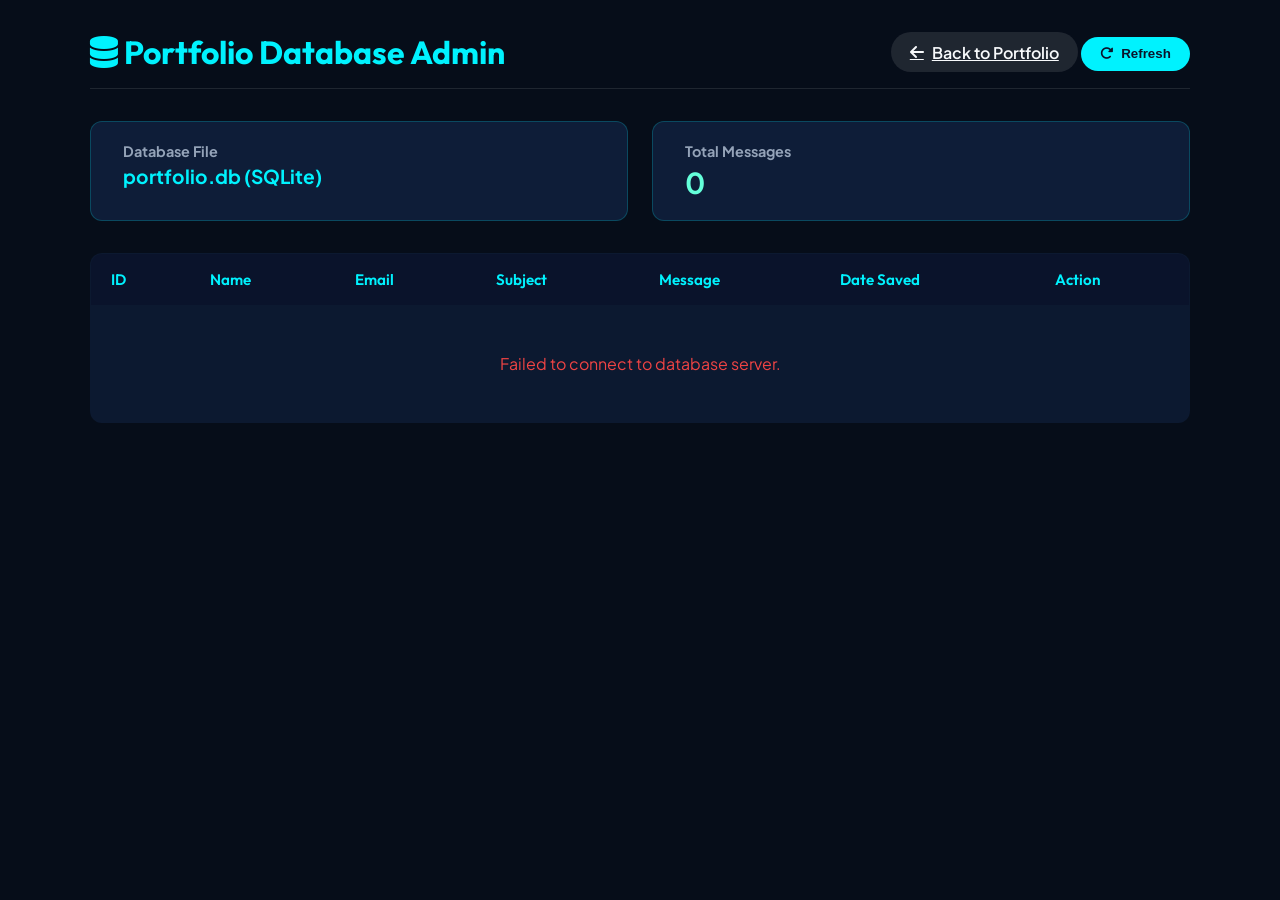
==== admin.html @ b30ba855 "First commit" ====
<!DOCTYPE html>
<html lang="en">
<head>
  <meta charset="UTF-8">
  <meta name="viewport" content="width=device-width, initial-scale=1.0">
  <title>Admin Panel - Sultan Mahdit Portfolio DB</title>
  <link rel="icon" type="image/png" href="assets/images/favicon.png">
  <link href="https://fonts.googleapis.com/css2?family=Outfit:wght@400;600;700&family=Plus+Jakarta+Sans:wght@400;500;600&display=swap" rel="stylesheet">
  <link rel="stylesheet" href="https://cdnjs.cloudflare.com/ajax/libs/font-awesome/6.4.0/css/all.min.css">
  <style>
    * { box-sizing: border-box; margin: 0; padding: 0; }
    body {
      font-family: 'Plus Jakarta Sans', sans-serif;
      background: #060d19;
      color: #f8fafc;
      padding: 2rem;
    }
    .admin-container {
      max-width: 1100px;
      margin: 0 auto;
    }
    header {
      display: flex;
      justify-content: space-between;
      align-items: center;
      margin-bottom: 2rem;
      padding-bottom: 1rem;
      border-bottom: 1px solid rgba(255, 255, 255, 0.1);
    }
    h1 { font-family: 'Outfit', sans-serif; font-size: 2rem; color: #00f2fe; }
    .btn {
      background: #00f2fe;
      color: #0b132b;
      border: none;
      padding: 0.6rem 1.2rem;
      border-radius: 20px;
      font-weight: 600;
      cursor: pointer;
      display: inline-flex;
      align-items: center;
      gap: 0.5rem;
    }
    .btn-secondary {
      background: rgba(255, 255, 255, 0.1);
      color: #f8fafc;
    }
    .stats-bar {
      display: flex;
      gap: 1.5rem;
      margin-bottom: 2rem;
    }
    .stat-box {
      background: rgba(17, 34, 64, 0.8);
      border: 1px solid rgba(0, 242, 254, 0.2);
      padding: 1.25rem 2rem;
      border-radius: 12px;
      flex: 1;
    }
    .stat-box h3 { font-size: 0.9rem; color: #94a3b8; margin-bottom: 0.25rem; }
    .stat-box p { font-size: 1.8rem; font-weight: 700; color: #64ffda; }
    table {
      width: 100%;
      border-collapse: collapse;
      background: rgba(17, 34, 64, 0.6);
      border-radius: 12px;
      overflow: hidden;
      border: 1px solid rgba(255, 255, 255, 0.1);
    }
    th, td {
      padding: 1rem 1.25rem;
      text-align: left;
    }
    th {
      background: rgba(11, 19, 43, 0.9);
      font-family: 'Outfit', sans-serif;
      color: #00f2fe;
      font-weight: 600;
      font-size: 0.95rem;
    }
    tr:nth-child(even) { background: rgba(255, 255, 255, 0.02); }
    tr:hover { background: rgba(0, 242, 254, 0.05); }
    .btn-danger {
      background: rgba(239, 68, 68, 0.2);
      color: #ef4444;
      border: 1px solid #ef4444;
      padding: 0.3rem 0.75rem;
      border-radius: 6px;
      cursor: pointer;
      font-size: 0.85rem;
    }
    .btn-danger:hover { background: #ef4444; color: #fff; }
    .empty-state { text-align: center; padding: 3rem; color: #94a3b8; }
  </style>
</head>
<body>
  <div class="admin-container">
    <header>
      <h1><i class="fa-solid fa-database"></i> Portfolio Database Admin</h1>
      <div>
        <a href="/" class="btn btn-secondary"><i class="fa-solid fa-arrow-left"></i> Back to Portfolio</a>
        <button class="btn" onclick="fetchMessages()"><i class="fa-solid fa-rotate-right"></i> Refresh</button>
      </div>
    </header>

    <div class="stats-bar">
      <div class="stat-box">
        <h3>Database File</h3>
        <p style="font-size: 1.2rem; color: #00f2fe;">portfolio.db (SQLite)</p>
      </div>
      <div class="stat-box">
        <h3>Total Messages</h3>
        <p id="total-count">0</p>
      </div>
    </div>

    <table>
      <thead>
        <tr>
          <th>ID</th>
          <th>Name</th>
          <th>Email</th>
          <th>Subject</th>
          <th>Message</th>
          <th>Date Saved</th>
          <th>Action</th>
        </tr>
      </thead>
      <tbody id="messages-tbody">
        <tr>
          <td colspan="7" class="empty-state"><i class="fa-solid fa-spinner fa-spin"></i> Loading messages from database...</td>
        </tr>
      </tbody>
    </table>
  </div>

  <script>
    async function fetchMessages() {
      const tbody = document.getElementById('messages-tbody');
      const countEl = document.getElementById('total-count');
      try {
        const res = await fetch('/api/messages');
        const data = await res.json();
        
        if (data.success) {
          countEl.textContent = data.messages.length;
          if (data.messages.length === 0) {
            tbody.innerHTML = '<tr><td colspan="7" class="empty-state">No messages stored in the database yet. Send a test message from the contact form!</td></tr>';
            return;
          }

          tbody.innerHTML = data.messages.map(msg => `
            <tr>
              <td><strong>#${msg.id}</strong></td>
              <td>${escapeHTML(msg.name)}</td>
              <td><a href="mailto:${escapeHTML(msg.email)}" style="color: #00f2fe;">${escapeHTML(msg.email)}</a></td>
              <td>${escapeHTML(msg.subject)}</td>
              <td style="max-width: 300px; word-break: break-word;">${escapeHTML(msg.message)}</td>
              <td style="font-size: 0.85rem; color: #94a3b8;">${new Date(msg.created_at).toLocaleString()}</td>
              <td>
                <button class="btn-danger" onclick="deleteMessage(${msg.id})">
                  <i class="fa-solid fa-trash"></i> Delete
                </button>
              </td>
            </tr>
          `).join('');
        }
      } catch (err) {
        tbody.innerHTML = '<tr><td colspan="7" class="empty-state" style="color: #ef4444;">Failed to connect to database server.</td></tr>';
      }
    }

    async function deleteMessage(id) {
      if (!confirm(`Are you sure you want to delete message #${id}?`)) return;
      try {
        const res = await fetch(`/api/messages/${id}`, { method: 'DELETE' });
        const data = await res.json();
        if (data.success) {
          fetchMessages();
        }
      } catch (err) {
        alert('Failed to delete message.');
      }
    }

    function escapeHTML(str) {
      return String(str).replace(/[&<>"']/g, m => ({ '&': '&amp;', '<': '&lt;', '>': '&gt;', '"': '&quot;', "'": '&#39;' }[m]));
    }

    document.addEventListener('DOMContentLoaded', fetchMessages);
  </script>
</body>
</html>
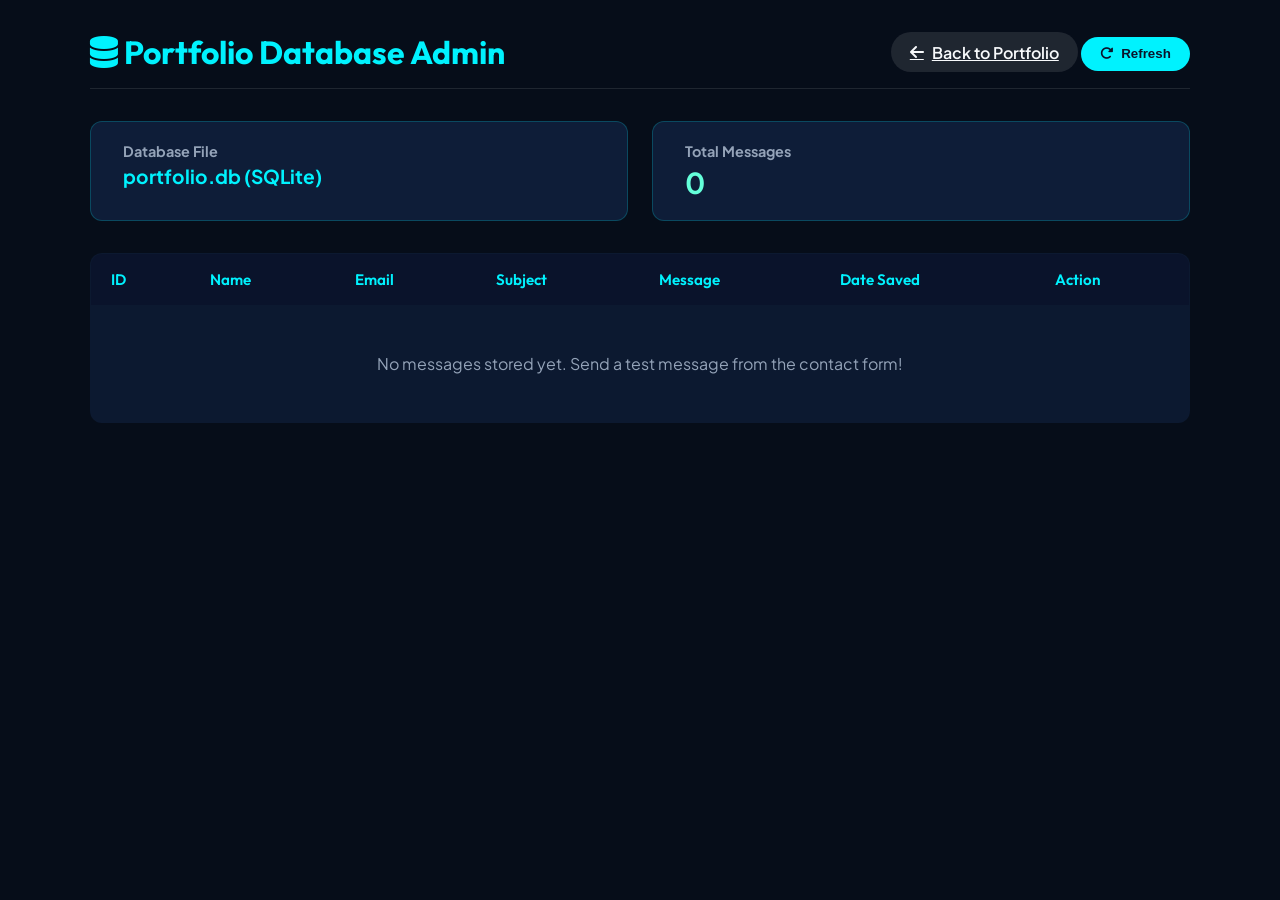
==== commit c0c1f075: "Updated live cloud storage and admin panel" ====
--- a/admin.html
+++ b/admin.html
@@ -137,49 +137,108 @@
     async function fetchMessages() {
       const tbody = document.getElementById('messages-tbody');
       const countEl = document.getElementById('total-count');
+      let messages = [];
+      let isLocalFallback = false;
+
       try {
         const res = await fetch('/api/messages');
-        const data = await res.json();
-        
-        if (data.success) {
-          countEl.textContent = data.messages.length;
-          if (data.messages.length === 0) {
-            tbody.innerHTML = '<tr><td colspan="7" class="empty-state">No messages stored in the database yet. Send a test message from the contact form!</td></tr>';
-            return;
+        if (res.ok) {
+          const contentType = res.headers.get('content-type');
+          if (contentType && contentType.includes('application/json')) {
+            const data = await res.json();
+            if (data.success && Array.isArray(data.messages)) {
+              messages = data.messages;
+            }
           }
-
-          tbody.innerHTML = data.messages.map(msg => `
-            <tr>
-              <td><strong>#${msg.id}</strong></td>
-              <td>${escapeHTML(msg.name)}</td>
-              <td><a href="mailto:${escapeHTML(msg.email)}" style="color: #00f2fe;">${escapeHTML(msg.email)}</a></td>
-              <td>${escapeHTML(msg.subject)}</td>
-              <td style="max-width: 300px; word-break: break-word;">${escapeHTML(msg.message)}</td>
-              <td style="font-size: 0.85rem; color: #94a3b8;">${new Date(msg.created_at).toLocaleString()}</td>
-              <td>
-                <button class="btn-danger" onclick="deleteMessage(${msg.id})">
-                  <i class="fa-solid fa-trash"></i> Delete
-                </button>
-              </td>
-            </tr>
-          `).join('');
         }
       } catch (err) {
-        tbody.innerHTML = '<tr><td colspan="7" class="empty-state" style="color: #ef4444;">Failed to connect to database server.</td></tr>';
+        console.warn('API backend unavailable, using localStorage messages fallback');
       }
+
+      // If no server messages, query Cloud Database & LocalStorage
+      if (messages.length === 0) {
+        try {
+          const cloudRes = await fetch('https://api.restful-api.dev/objects');
+          if (cloudRes.ok) {
+            const cloudItems = await cloudRes.json();
+            if (Array.isArray(cloudItems)) {
+              const portfolioMsgs = cloudItems
+                .filter(item => item.name === "SULTAN_MAHDIT_PORTFOLIO_MSG" && item.data)
+                .map(item => ({
+                  cloudId: item.id,
+                  id: item.data.id || item.id,
+                  name: item.data.name,
+                  email: item.data.email,
+                  subject: item.data.subject,
+                  message: item.data.message,
+                  created_at: item.data.created_at || new Date().toISOString()
+                }));
+              messages = portfolioMsgs;
+            }
+          }
+        } catch (e) {
+          console.warn('Cloud DB fetch failed:', e);
+        }
+
+        // Combine with localStorage if any
+        try {
+          const localData = JSON.parse(localStorage.getItem('portfolio_messages') || '[]');
+          if (Array.isArray(localData) && localData.length > 0) {
+            // merge unique by id
+            localData.forEach(lm => {
+              if (!messages.some(m => String(m.id) === String(lm.id))) {
+                messages.push(lm);
+              }
+            });
+          }
+        } catch (e) {}
+      }
+
+      countEl.textContent = messages.length;
+
+      if (messages.length === 0) {
+        tbody.innerHTML = '<tr><td colspan="7" class="empty-state">No messages stored yet. Send a test message from the contact form!</td></tr>';
+        return;
+      }
+
+      tbody.innerHTML = messages.map(msg => `
+        <tr>
+          <td><strong>#${String(msg.id).slice(-6)}</strong></td>
+          <td>${escapeHTML(msg.name)}</td>
+          <td><a href="mailto:${escapeHTML(msg.email)}" style="color: #00f2fe;">${escapeHTML(msg.email)}</a></td>
+          <td>${escapeHTML(msg.subject)}</td>
+          <td style="max-width: 300px; word-break: break-word;">${escapeHTML(msg.message)}</td>
+          <td style="font-size: 0.85rem; color: #94a3b8;">${new Date(msg.created_at).toLocaleString()}</td>
+          <td>
+            <button class="btn-danger" onclick="deleteMessage('${msg.cloudId || msg.id}')">
+              <i class="fa-solid fa-trash"></i> Delete
+            </button>
+          </td>
+        </tr>
+      `).join('');
     }
 
     async function deleteMessage(id) {
-      if (!confirm(`Are you sure you want to delete message #${id}?`)) return;
-      try {
-        const res = await fetch(`/api/messages/${id}`, { method: 'DELETE' });
-        const data = await res.json();
-        if (data.success) {
-          fetchMessages();
-        }
-      } catch (err) {
-        alert('Failed to delete message.');
-      }
+      if (!confirm(`Are you sure you want to delete this message?`)) return;
+      
+      // 1. Attempt server delete
+      try {
+        await fetch(`/api/messages/${id}`, { method: 'DELETE' });
+      } catch (e) {}
+
+      // 2. Attempt Cloud DB delete
+      try {
+        await fetch(`https://api.restful-api.dev/objects/${id}`, { method: 'DELETE' });
+      } catch (e) {}
+
+      // 3. Delete from localStorage fallback
+      try {
+        let localData = JSON.parse(localStorage.getItem('portfolio_messages') || '[]');
+        localData = localData.filter(m => String(m.id) !== String(id) && String(m.cloudId) !== String(id));
+        localStorage.setItem('portfolio_messages', JSON.stringify(localData));
+      } catch (e) {}
+
+      fetchMessages();
     }
 
     function escapeHTML(str) {
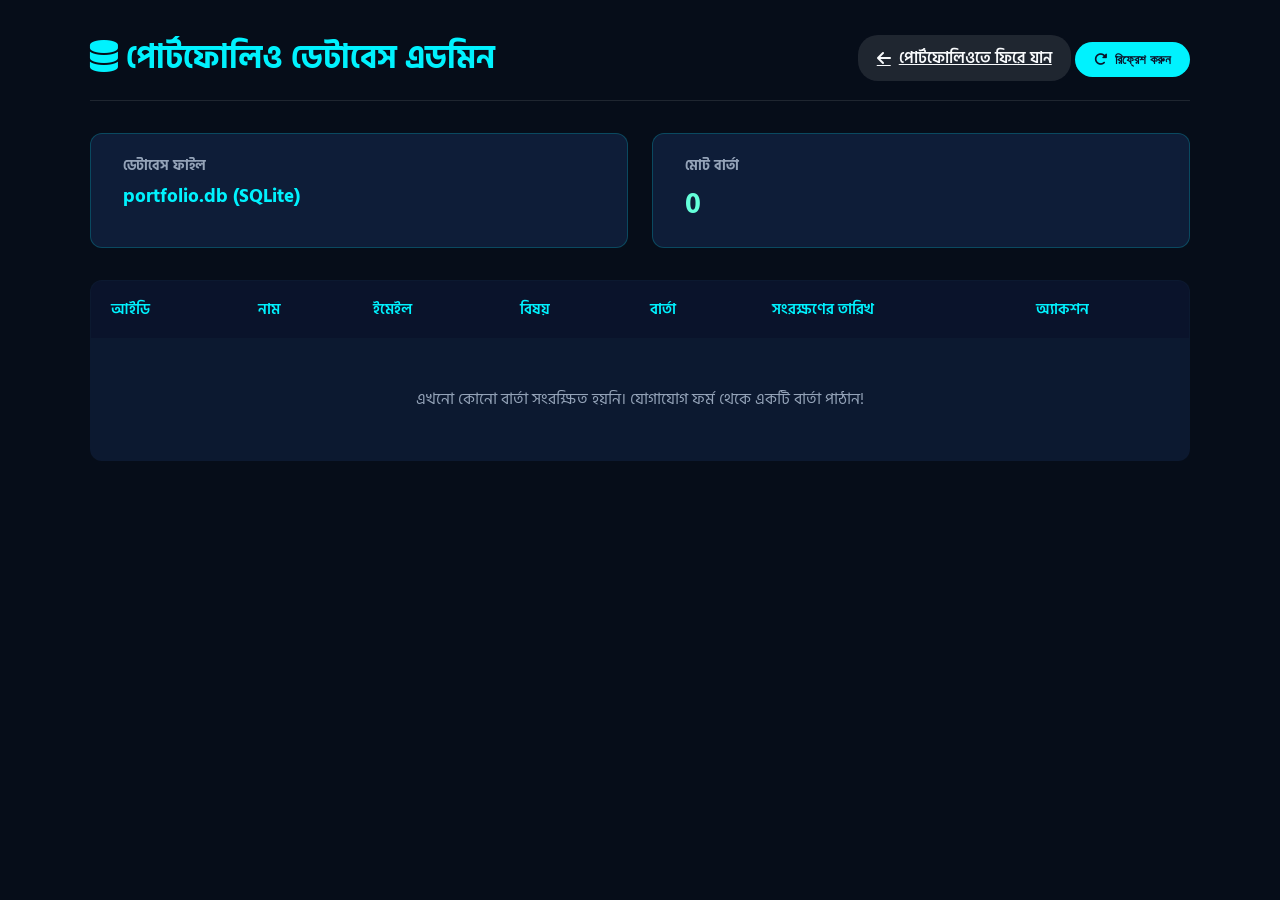
==== commit d9801498: "Update website content to Bangla language and update profile image" ====
--- a/admin.html
+++ b/admin.html
@@ -1,16 +1,16 @@
 <!DOCTYPE html>
-<html lang="en">
+<html lang="bn">
 <head>
   <meta charset="UTF-8">
   <meta name="viewport" content="width=device-width, initial-scale=1.0">
-  <title>Admin Panel - Sultan Mahdit Portfolio DB</title>
+  <title>এডমিন প্যানেল - সুলতান মাহদিত পোর্টফোলিও ডেটাবেস</title>
   <link rel="icon" type="image/png" href="assets/images/favicon.png">
-  <link href="https://fonts.googleapis.com/css2?family=Outfit:wght@400;600;700&family=Plus+Jakarta+Sans:wght@400;500;600&display=swap" rel="stylesheet">
+  <link href="https://fonts.googleapis.com/css2?family=Hind+Siliguri:wght@400;600;700&family=Outfit:wght@400;600;700&family=Plus+Jakarta+Sans:wght@400;500;600&display=swap" rel="stylesheet">
   <link rel="stylesheet" href="https://cdnjs.cloudflare.com/ajax/libs/font-awesome/6.4.0/css/all.min.css">
   <style>
     * { box-sizing: border-box; margin: 0; padding: 0; }
     body {
-      font-family: 'Plus Jakarta Sans', sans-serif;
+      font-family: 'Hind Siliguri', 'Plus Jakarta Sans', sans-serif;
       background: #060d19;
       color: #f8fafc;
       padding: 2rem;
@@ -27,7 +27,7 @@
       padding-bottom: 1rem;
       border-bottom: 1px solid rgba(255, 255, 255, 0.1);
     }
-    h1 { font-family: 'Outfit', sans-serif; font-size: 2rem; color: #00f2fe; }
+    h1 { font-family: 'Hind Siliguri', 'Outfit', sans-serif; font-size: 2rem; color: #00f2fe; }
     .btn {
       background: #00f2fe;
       color: #0b132b;
@@ -72,7 +72,7 @@
     }
     th {
       background: rgba(11, 19, 43, 0.9);
-      font-family: 'Outfit', sans-serif;
+      font-family: 'Hind Siliguri', 'Outfit', sans-serif;
       color: #00f2fe;
       font-weight: 600;
       font-size: 0.95rem;
@@ -95,20 +95,20 @@
 <body>
   <div class="admin-container">
     <header>
-      <h1><i class="fa-solid fa-database"></i> Portfolio Database Admin</h1>
+      <h1><i class="fa-solid fa-database"></i> পোর্টফোলিও ডেটাবেস এডমিন</h1>
       <div>
-        <a href="/" class="btn btn-secondary"><i class="fa-solid fa-arrow-left"></i> Back to Portfolio</a>
-        <button class="btn" onclick="fetchMessages()"><i class="fa-solid fa-rotate-right"></i> Refresh</button>
+        <a href="/" class="btn btn-secondary"><i class="fa-solid fa-arrow-left"></i> পোর্টফোলিওতে ফিরে যান</a>
+        <button class="btn" onclick="fetchMessages()"><i class="fa-solid fa-rotate-right"></i> রিফ্রেশ করুন</button>
       </div>
     </header>
 
     <div class="stats-bar">
       <div class="stat-box">
-        <h3>Database File</h3>
+        <h3>ডেটাবেস ফাইল</h3>
         <p style="font-size: 1.2rem; color: #00f2fe;">portfolio.db (SQLite)</p>
       </div>
       <div class="stat-box">
-        <h3>Total Messages</h3>
+        <h3>মোট বার্তা</h3>
         <p id="total-count">0</p>
       </div>
     </div>
@@ -116,18 +116,18 @@
     <table>
       <thead>
         <tr>
-          <th>ID</th>
-          <th>Name</th>
-          <th>Email</th>
-          <th>Subject</th>
-          <th>Message</th>
-          <th>Date Saved</th>
-          <th>Action</th>
+          <th>আইডি</th>
+          <th>নাম</th>
+          <th>ইমেইল</th>
+          <th>বিষয়</th>
+          <th>বার্তা</th>
+          <th>সংরক্ষণের তারিখ</th>
+          <th>অ্যাকশন</th>
         </tr>
       </thead>
       <tbody id="messages-tbody">
         <tr>
-          <td colspan="7" class="empty-state"><i class="fa-solid fa-spinner fa-spin"></i> Loading messages from database...</td>
+          <td colspan="7" class="empty-state"><i class="fa-solid fa-spinner fa-spin"></i> ডেটাবেস থেকে বার্তা লোড করা হচ্ছে...</td>
         </tr>
       </tbody>
     </table>
@@ -197,7 +197,7 @@
       countEl.textContent = messages.length;
 
       if (messages.length === 0) {
-        tbody.innerHTML = '<tr><td colspan="7" class="empty-state">No messages stored yet. Send a test message from the contact form!</td></tr>';
+        tbody.innerHTML = '<tr><td colspan="7" class="empty-state">এখনো কোনো বার্তা সংরক্ষিত হয়নি। যোগাযোগ ফর্ম থেকে একটি বার্তা পাঠান!</td></tr>';
         return;
       }
 
@@ -208,10 +208,10 @@
           <td><a href="mailto:${escapeHTML(msg.email)}" style="color: #00f2fe;">${escapeHTML(msg.email)}</a></td>
           <td>${escapeHTML(msg.subject)}</td>
           <td style="max-width: 300px; word-break: break-word;">${escapeHTML(msg.message)}</td>
-          <td style="font-size: 0.85rem; color: #94a3b8;">${new Date(msg.created_at).toLocaleString()}</td>
+          <td style="font-size: 0.85rem; color: #94a3b8;">${new Date(msg.created_at).toLocaleString('bn-BD')}</td>
           <td>
             <button class="btn-danger" onclick="deleteMessage('${msg.cloudId || msg.id}')">
-              <i class="fa-solid fa-trash"></i> Delete
+              <i class="fa-solid fa-trash"></i> ডিলিট
             </button>
           </td>
         </tr>
@@ -219,7 +219,7 @@
     }
 
     async function deleteMessage(id) {
-      if (!confirm(`Are you sure you want to delete this message?`)) return;
+      if (!confirm(`আপনি কি নিশ্চিত যে এই বার্তাটি মুছে ফেলতে চান?`)) return;
       
       // 1. Attempt server delete
       try {
